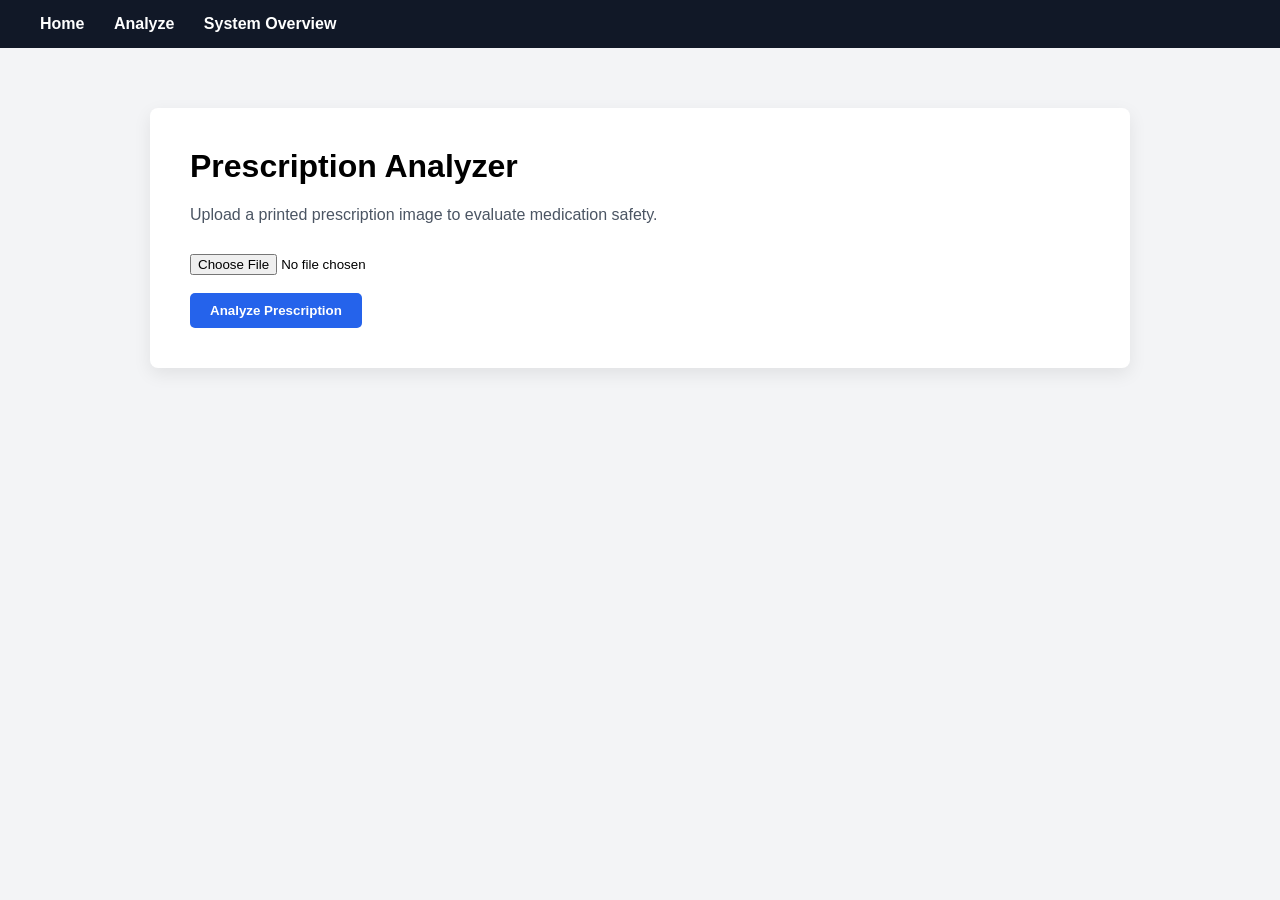
==== frontend/analyze.html @ 2ba22706 "Integrated coverage intelligence, fixed service naming, restored frontend UI and backend connectivit" ====
<!DOCTYPE html>
<html>
<head>
    <title>Analyze Prescription</title>
    <link rel="stylesheet" href="style.css">
</head>
<body>

<div class="navbar">
    <a href="index.html">Home</a>
    <a href="analyze.html">Analyze</a>
    <a href="overview.html">System Overview</a>
</div>

<div class="container">
    <h1>Prescription Analyzer</h1>
    <div class="subtitle">
        Upload a printed prescription image to evaluate medication safety.
    </div>

    <input type="file" id="imageInput">
    <br><br>
    <button onclick="analyze()">Analyze Prescription</button>

    <div id="loading"></div>
    <div id="output"></div>
</div>

<script>
async function analyze() {
    const fileInput = document.getElementById("imageInput");
    const file = fileInput.files[0];
    const loading = document.getElementById("loading");
    const output = document.getElementById("output");

    if (!file) {
        alert("Please upload an image first.");
        return;
    }

    loading.innerText = "Analyzing prescription...";
    output.innerHTML = "";

    const formData = new FormData();
    formData.append("file", file);

    try {
        const response = await fetch("http://127.0.0.1:8000/analyze", {
            method: "POST",
            body: formData
        });

        const data = await response.json();
        loading.innerText = "";
        displayResult(data);

    } catch (error) {
        loading.innerText = "Error connecting to backend.";
        console.error(error);
    }
}

function displayResult(data) {
    const output = document.getElementById("output");

    const riskDiv = document.createElement("div");
    riskDiv.className = "risk-banner " + data.risk.risk_level.toLowerCase();
    riskDiv.innerText =
        "Risk Score: " +
        data.risk.risk_score +
        " — " +
        data.risk.risk_level;
    output.appendChild(riskDiv);

    const medCard = document.createElement("div");
    medCard.className = "card";
    medCard.innerHTML = "<h3>Medicines Identified</h3>";

    data.medicines.forEach(med => {
        medCard.innerHTML +=
            "<p><strong>" + med.brand +
            "</strong> → " + med.generics.join(", ") + "</p>";
    });

    output.appendChild(medCard);

    if (data.explanations && data.explanations.length > 0) {

        const interactionCard = document.createElement("div");
        interactionCard.className = "card";
        interactionCard.innerHTML = "<h3>Safety Warnings</h3>";

        const unique = [...new Set(
            data.explanations.map(e => e.simple_explanation)
        )];

        unique.forEach(text => {
            interactionCard.innerHTML +=
                "<div class='interaction'>" + text + "</div>";
        });

        output.appendChild(interactionCard);
    }
}
</script>

</body>
</html>
---- frontend/style.css ----
body {
    font-family: Arial, sans-serif;
    background-color: #f3f4f6;
    margin: 0;
    padding: 0;
}

.navbar {
    background-color: #111827;
    padding: 15px 40px;
}

.navbar a {
    color: white;
    text-decoration: none;
    margin-right: 25px;
    font-weight: bold;
}

.container {
    max-width: 900px;
    margin: 60px auto;
    background: white;
    padding: 40px;
    border-radius: 8px;
    box-shadow: 0 6px 18px rgba(0,0,0,0.08);
}

h1 {
    margin-top: 0;
}

.subtitle {
    color: #4b5563;
    margin-bottom: 30px;
}

button {
    padding: 10px 20px;
    cursor: pointer;
    border: none;
    background-color: #2563eb;
    color: white;
    border-radius: 5px;
    font-weight: bold;
}

button:hover {
    background-color: #1e40af;
}

.risk-banner {
    margin-top: 25px;
    padding: 18px;
    border-radius: 8px;
    font-weight: bold;
    font-size: 18px;
    text-align: center;
}

.low { background-color: #e6f4ea; color: #137333; }
.moderate { background-color: #fff4e5; color: #8a4b08; }
.high { background-color: #ffe5d0; color: #8a2c0d; }
.critical { background-color: #fde8e8; color: #991b1b; }

.card {
    margin-top: 25px;
    padding: 20px;
    border: 1px solid #e5e7eb;
    border-radius: 8px;
}

.interaction {
    margin-bottom: 12px;
    padding: 12px;
    background: #fafafa;
    border-left: 5px solid #dc2626;
    border-radius: 4px;
}
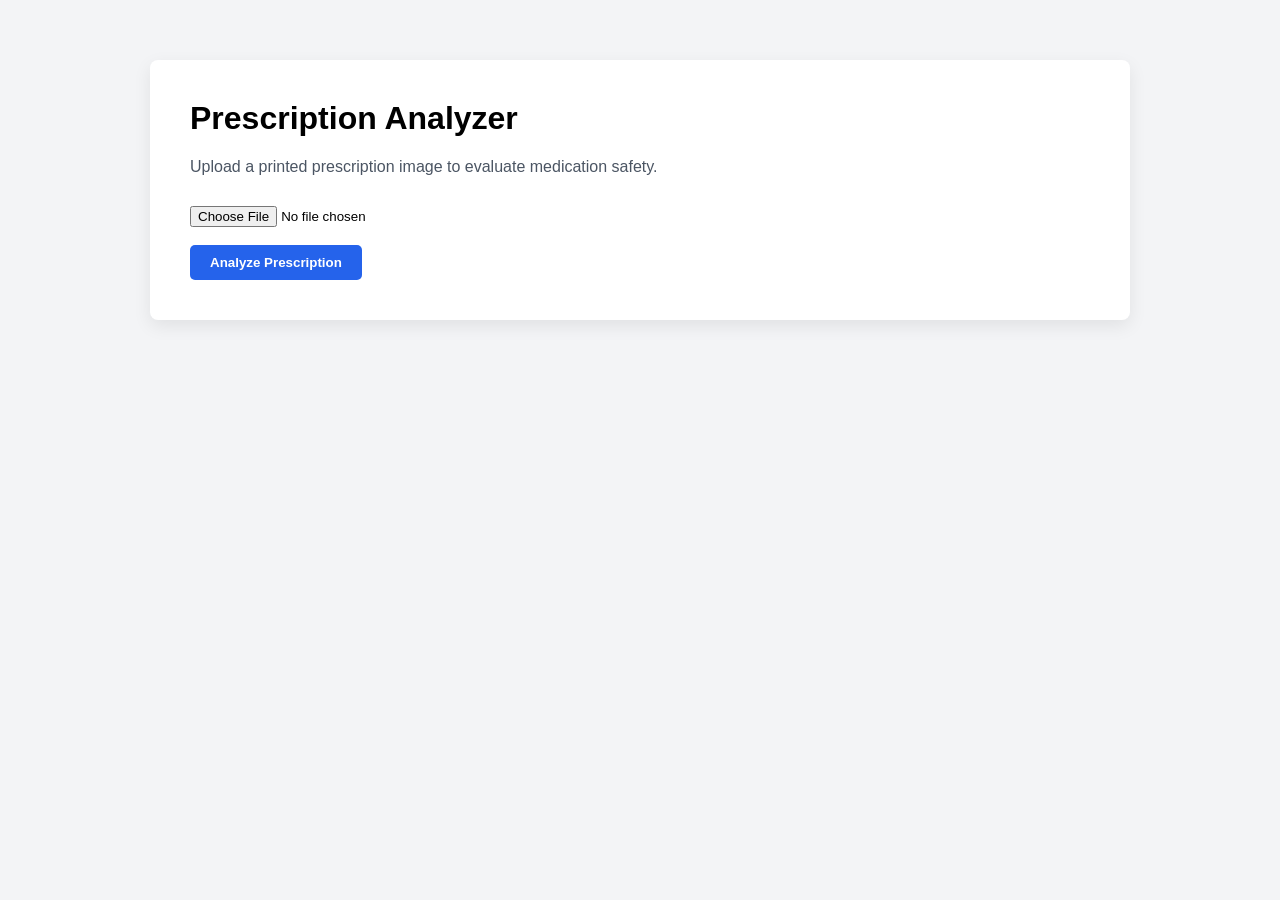
==== commit d013d0ef: "Refactored frontend into multi-page guided workflow with structured risk overview, interaction break" ====
--- a/frontend/analyze.html
+++ b/frontend/analyze.html
@@ -5,12 +5,6 @@
     <link rel="stylesheet" href="style.css">
 </head>
 <body>
-
-<div class="navbar">
-    <a href="index.html">Home</a>
-    <a href="analyze.html">Analyze</a>
-    <a href="overview.html">System Overview</a>
-</div>
 
 <div class="container">
     <h1>Prescription Analyzer</h1>
@@ -23,15 +17,14 @@
     <button onclick="analyze()">Analyze Prescription</button>
 
     <div id="loading"></div>
-    <div id="output"></div>
 </div>
 
 <script>
 async function analyze() {
+
     const fileInput = document.getElementById("imageInput");
     const file = fileInput.files[0];
     const loading = document.getElementById("loading");
-    const output = document.getElementById("output");
 
     if (!file) {
         alert("Please upload an image first.");
@@ -39,7 +32,6 @@
     }
 
     loading.innerText = "Analyzing prescription...";
-    output.innerHTML = "";
 
     const formData = new FormData();
     formData.append("file", file);
@@ -51,57 +43,14 @@
         });
 
         const data = await response.json();
-        loading.innerText = "";
-        displayResult(data);
+        localStorage.setItem("analysisResult", JSON.stringify(data));
+        window.location.href = "result.html";
 
     } catch (error) {
         loading.innerText = "Error connecting to backend.";
         console.error(error);
     }
 }
-
-function displayResult(data) {
-    const output = document.getElementById("output");
-
-    const riskDiv = document.createElement("div");
-    riskDiv.className = "risk-banner " + data.risk.risk_level.toLowerCase();
-    riskDiv.innerText =
-        "Risk Score: " +
-        data.risk.risk_score +
-        " — " +
-        data.risk.risk_level;
-    output.appendChild(riskDiv);
-
-    const medCard = document.createElement("div");
-    medCard.className = "card";
-    medCard.innerHTML = "<h3>Medicines Identified</h3>";
-
-    data.medicines.forEach(med => {
-        medCard.innerHTML +=
-            "<p><strong>" + med.brand +
-            "</strong> → " + med.generics.join(", ") + "</p>";
-    });
-
-    output.appendChild(medCard);
-
-    if (data.explanations && data.explanations.length > 0) {
-
-        const interactionCard = document.createElement("div");
-        interactionCard.className = "card";
-        interactionCard.innerHTML = "<h3>Safety Warnings</h3>";
-
-        const unique = [...new Set(
-            data.explanations.map(e => e.simple_explanation)
-        )];
-
-        unique.forEach(text => {
-            interactionCard.innerHTML +=
-                "<div class='interaction'>" + text + "</div>";
-        });
-
-        output.appendChild(interactionCard);
-    }
-}
 </script>
 
 </body>
--- a/frontend/style.css
+++ b/frontend/style.css
@@ -76,4 +76,64 @@
     background: #fafafa;
     border-left: 5px solid #dc2626;
     border-radius: 4px;
+}
+
+.risk-card {
+    margin-top: 20px;
+    padding: 25px;
+    border-radius: 14px;
+    background: #ffffff;
+    box-shadow: 0 6px 18px rgba(0,0,0,0.08);
+    border-left: 8px solid #ccc;
+}
+
+.risk-card h2 {
+    margin: 0;
+    font-size: 26px;
+}
+
+.risk-score {
+    font-size: 42px;
+    font-weight: bold;
+    margin-top: 10px;
+}
+
+.risk-description {
+    margin-top: 8px;
+    font-size: 14px;
+    color: #555;
+}
+
+/* Risk level colors */
+
+.risk-card.low {
+    border-left-color: #2ecc71;
+}
+
+.risk-card.moderate {
+    border-left-color: #ff9f43;
+}
+
+.risk-card.high {
+    border-left-color: #e67e22;
+}
+
+.risk-card.critical {
+    border-left-color: #e74c3c;
+}
+
+.navbar {
+    background: #1f2937;
+    padding: 12px;
+}
+
+.navbar a {
+    color: white;
+    margin-right: 20px;
+    text-decoration: none;
+    font-weight: 500;
+}
+
+.navbar a:hover {
+    text-decoration: underline;
 }
